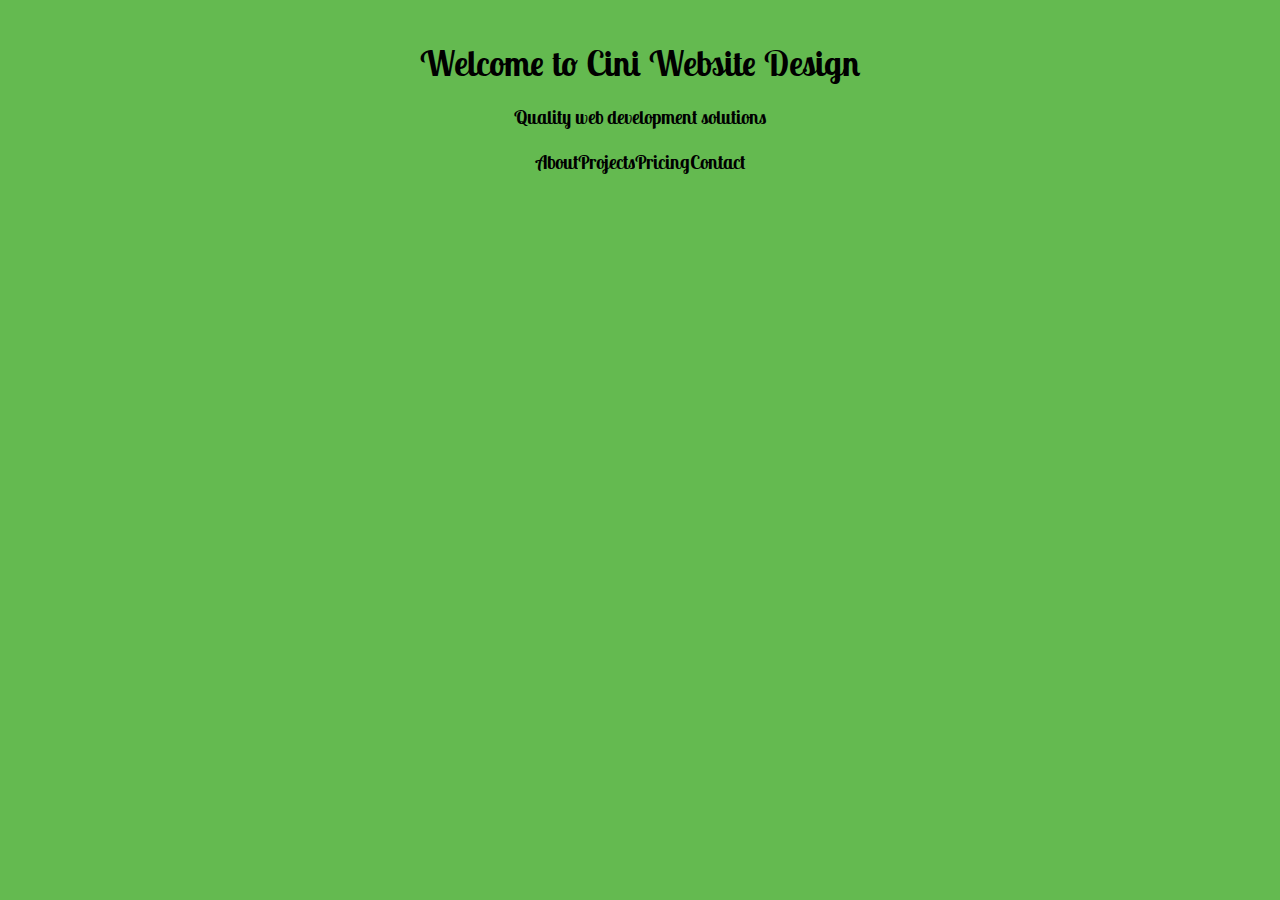
==== index.html @ 05083789 "Fixed span class overuse" ====
<!DOCTYPE html>
<html>
  <head>
    <meta charset="ISO-8859-1">
    <title>Cini Website Design</title>
    <link href='https://fonts.googleapis.com/css?family=Lobster+Two' rel='stylesheet'>
    <link href='https://fonts.googleapis.com/css?family=Lobster' rel='stylesheet'>
    <link href='/style.css' type='text/css' rel='stylesheet'>
  </head>
  <body>
    <div class='main'>
      <div class='container'>
        <div class='heading'>
          <h1>Welcome to Cini Website Design</h1>
          <p>Quality web development solutions</p>
        </div>
        <div class='nav'>
          <h3><span>About</span><span>Projects</span><span>Pricing</span><span>Contact</span></h3>
        </div>
      </div>
    </div>
  </body>
</html>
---- style.css ----
* {
    background: rgb(100,186,80);
    /*border: solid 0.001em #000; */
}

.main {
    position: relative;
    margin: auto;
    max-width: 50em;
    text-align: center;
    font-family: "Lobster Two", cursive, sans-serif;
    font-weight: bold;
    background: url(http://orig12.deviantart.net/80f6/f/2014/346/5/2/flat_old_computer_wallpaper_green_by_microfreaks-d89kzb8.png) no-repeat center center;
    height: 53em;
}

.main h1 {
    padding: .5em .5em 0 .5em;
    font-size: 2.2em;
    margin-bottom: 0.5em;
}

.main p {
    padding: .125em;
    font-size: 1.2em;
    margin-top: 0;
    margin-bottom: 0;
}

.leftspan, .middleleftspan, .middlerightspan, .rightspan {
    padding: 1em 1.25em 1em 1.25em;
    margin-top: 0;
}








/*
* {
  border: 5px solid #000;
}

.container {
  max-width: 940px;
  margin: 0 auto;
}

  Main
.main {
  font-family: 'Lobster Two', cursive;
  text-align: center;
  background: url(http://orig12.deviantart.net/80f6/f/2014/346/5/2/flat_old_computer_wallpaper_green_by_microfreaks-d89kzb8.png) no-repeat center center;
  background-size: cover;
  max-height: 50%;
  max-width: 50%;
}

.main .container {
  position: top;
  top: 200%;
}

.main h1 {
  color: rgba(255,240,240,0.7);
  margin: 0;
  font-size: 50px;
  padding-top: 30px;
}

.main p {
  color: rgba(255,240,240,0.7);
  margin: 0 0 20px 0;
  font-size: 18px;
}

.nav {
  font-family: Lobster, cursive;
  position: relative;
}
*/
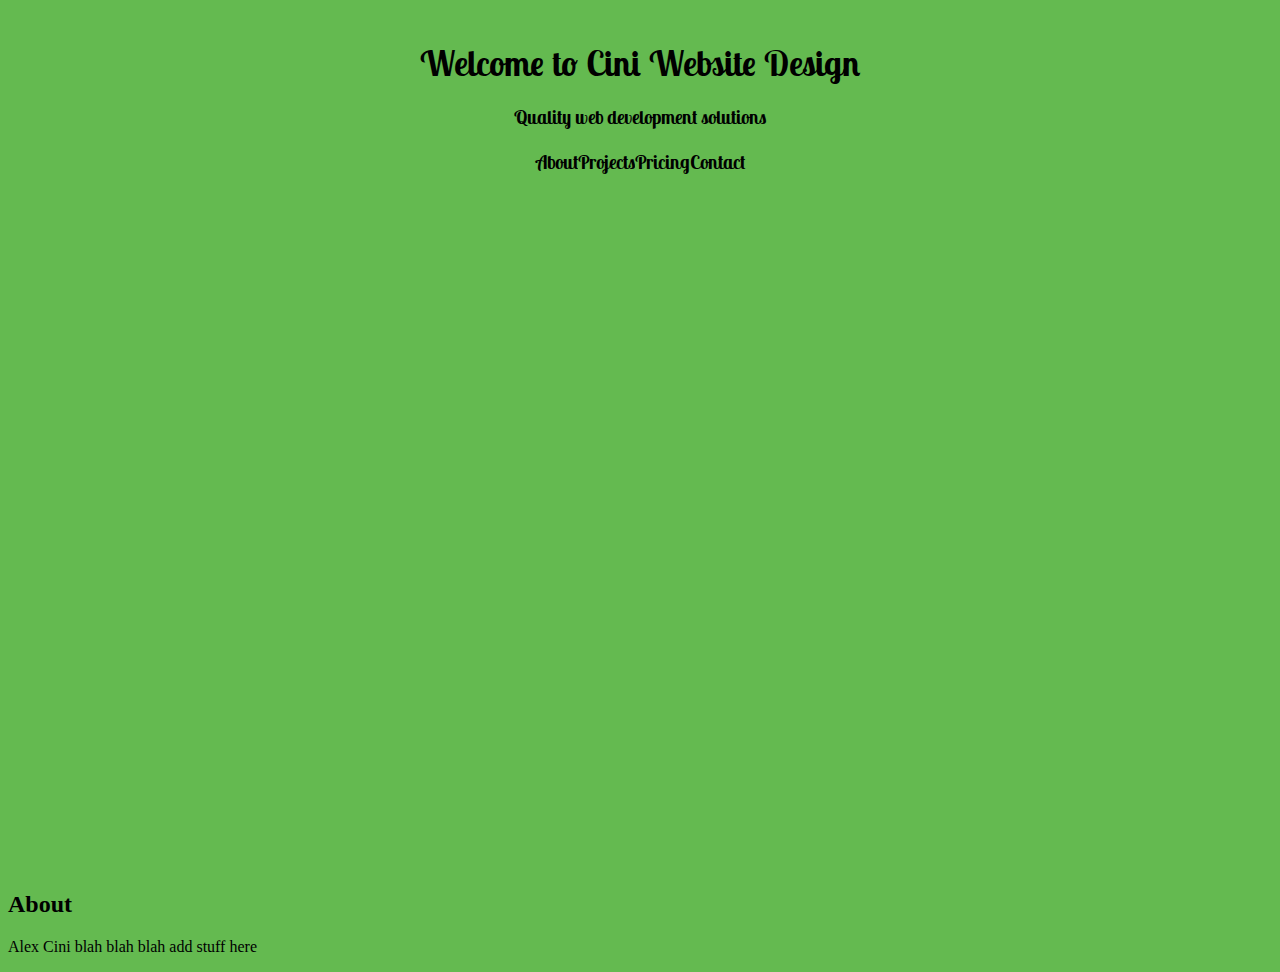
==== commit 7427223f: "Update index.html" ====
--- a/index.html
+++ b/index.html
@@ -19,5 +19,11 @@
         </div>
       </div>
     </div>
+    <div class="About">
+      <div class="container">
+        <h2>About</h2>
+        <p>Alex Cini blah blah blah add stuff here</p>
+      </div>
+    </div>
   </body>
 </html>
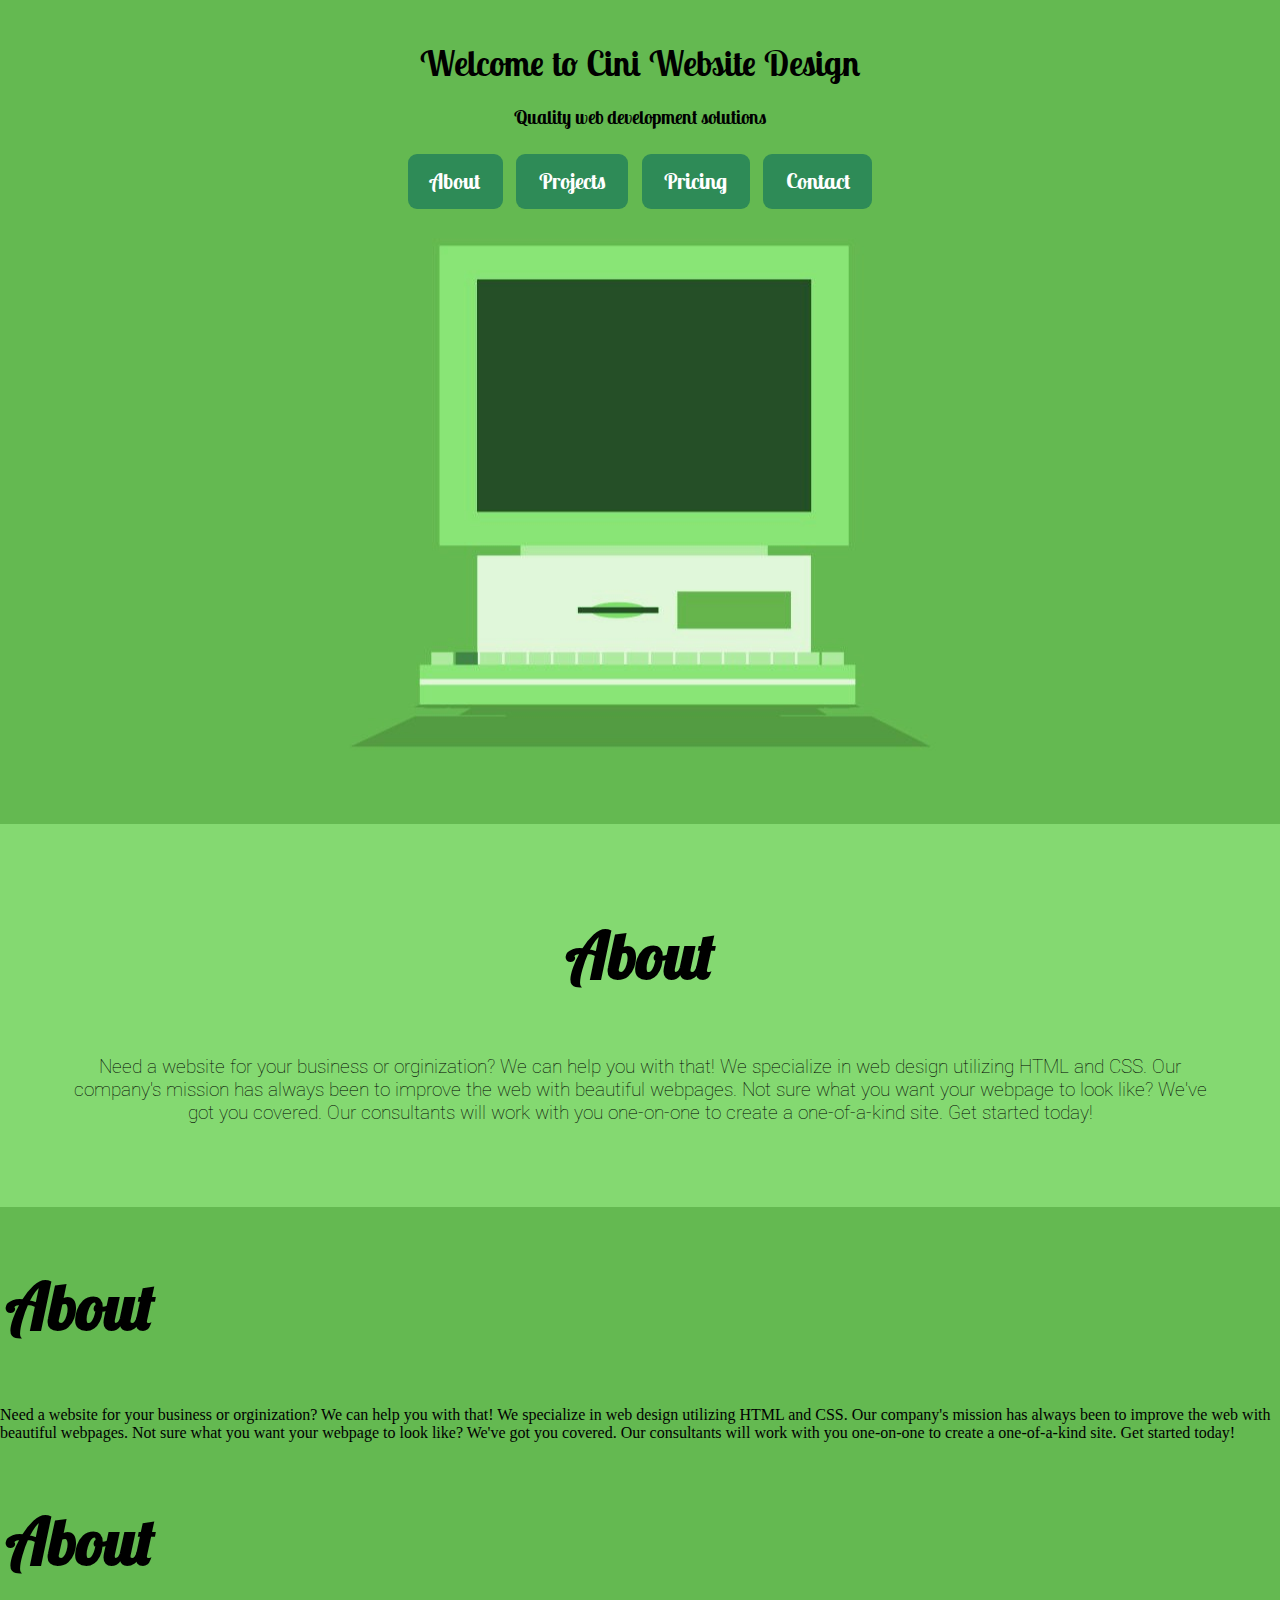
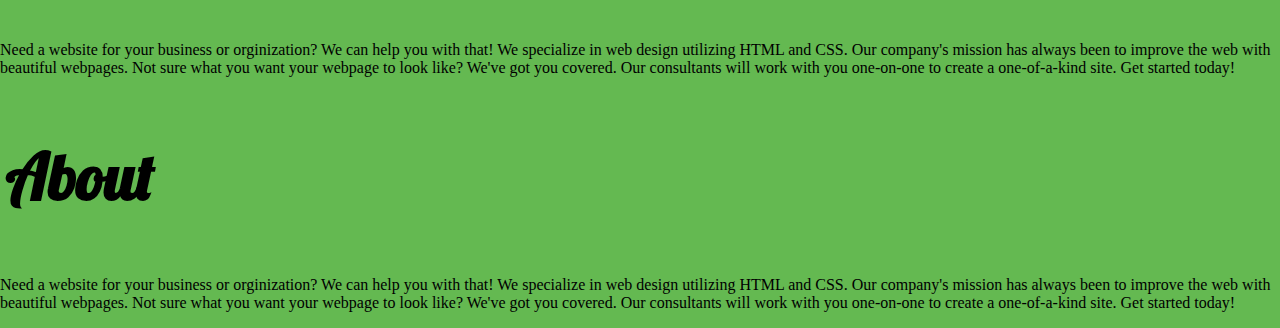
==== commit 96cb6509: "Update index.html" ====
--- a/index.html
+++ b/index.html
@@ -5,24 +5,82 @@
     <title>Cini Website Design</title>
     <link href='https://fonts.googleapis.com/css?family=Lobster+Two' rel='stylesheet'>
     <link href='https://fonts.googleapis.com/css?family=Lobster' rel='stylesheet'>
+    <link href='https://fonts.googleapis.com/css?family=Roboto' rel='stylesheet'>
     <link href='/style.css' type='text/css' rel='stylesheet'>
+    <script src="https://ajax.googleapis.com/ajax/libs/jquery/3.1.1/jquery.min.js"></script>
+    <script>
+        
+        //ugh i wish i knew what this meant
+        
+        
+$(document).ready(function(){
+  // Add smooth scrolling to all links
+  $("a").on('click', function(event) {
+
+    // Make sure this.hash has a value before overriding default behavior
+    if (this.hash !== "") {
+      // Prevent default anchor click behavior
+      event.preventDefault();
+
+      // Store hash
+      var hash = this.hash;
+
+      // Using jQuery's animate() method to add smooth page scroll
+      // The optional number (800) specifies the number of milliseconds it takes to scroll to the specified area
+      $('html, body').animate({
+        scrollTop: $(hash).offset().top
+      }, 880, function(){
+   
+        // Add hash (#) to URL when done scrolling (default click behavior)
+        window.location.hash = hash;
+      });
+    } // End if
+  });
+});
+    </script>
   </head>
   <body>
     <div class='main'>
-      <div class='container'>
+      <div class='main-container'>
         <div class='heading'>
           <h1>Welcome to Cini Website Design</h1>
           <p>Quality web development solutions</p>
         </div>
         <div class='nav'>
-          <h3><span>About</span><span>Projects</span><span>Pricing</span><span>Contact</span></h3>
+            <h3><a href='#about-box'><span id='aboutspan'>About</span></a><a href='#project-box'><span>Projects</span></a><span>Pricing</span><span>Contact</span></h3>
         </div>
       </div>
     </div>
-    <div class="About">
-      <div class="container">
-        <h2>About</h2>
-        <p>Alex Cini blah blah blah add stuff here</p>
+    <div class='wrapper'>
+      <div class="about-box" id='about-box'>
+        <div class="container">
+          <h2 id='about'>About</h2>
+          <p>Need a website for your business or orginization? We can help you with that! We specialize in web design utilizing HTML and CSS. Our company's mission has always been to improve the web with beautiful webpages. Not sure what you want your webpage to look like? We've got you covered. Our consultants will work with you one-on-one to create a one-of-a-kind site. Get started today!</p>
+        </div>
+      </div>
+    </div>
+    <div class='wrapper'>
+      <div class="project-box" id='project-box'>
+        <div class="container">
+          <h2 id='about'>About</h2>
+          <p>Need a website for your business or orginization? We can help you with that! We specialize in web design utilizing HTML and CSS. Our company's mission has always been to improve the web with beautiful webpages. Not sure what you want your webpage to look like? We've got you covered. Our consultants will work with you one-on-one to create a one-of-a-kind site. Get started today!</p>
+        </div>
+      </div>
+    </div>
+    <div class='wrapper'>
+      <div class="pricing-box" id='pricing-box'>
+        <div class="container">
+          <h2 id='about'>About</h2>
+          <p>Need a website for your business or orginization? We can help you with that! We specialize in web design utilizing HTML and CSS. Our company's mission has always been to improve the web with beautiful webpages. Not sure what you want your webpage to look like? We've got you covered. Our consultants will work with you one-on-one to create a one-of-a-kind site. Get started today!</p>
+        </div>
+      </div>
+    </div>
+    <div class='wrapper'>
+      <div class="contact-box" id='contact-box'>
+        <div class="container">
+          <h2 id='about'>About</h2>
+          <p>Need a website for your business or orginization? We can help you with that! We specialize in web design utilizing HTML and CSS. Our company's mission has always been to improve the web with beautiful webpages. Not sure what you want your webpage to look like? We've got you covered. Our consultants will work with you one-on-one to create a one-of-a-kind site. Get started today!</p>
+        </div>
       </div>
     </div>
   </body>
--- a/style.css
+++ b/style.css
@@ -1,17 +1,31 @@
 * {
-    background: rgb(100,186,80);
-    /*border: solid 0.001em #000; */
+    //border: solid 1px #000;
+}
+
+html {
+    background: #64b951;
+}
+
+body {
+    margin: 0;
 }
 
 .main {
     position: relative;
-    margin: auto;
-    max-width: 50em;
+    margin: 0 auto;
+    max-width: 90em;
+    min-width: 20em;
     text-align: center;
     font-family: "Lobster Two", cursive, sans-serif;
     font-weight: bold;
-    background: url(http://orig12.deviantart.net/80f6/f/2014/346/5/2/flat_old_computer_wallpaper_green_by_microfreaks-d89kzb8.png) no-repeat center center;
-    height: 53em;
+    background: url("/computer.png") no-repeat;
+    background-position: 50% 39%;
+    height: 50em;
+}
+
+.main-container{
+    padding-bottom: 5em;
+    
 }
 
 .main h1 {
@@ -21,64 +35,50 @@
 }
 
 .main p {
-    padding: .125em;
+    padding: .125em 0.125em 1em 0.125em;
     font-size: 1.2em;
-    margin-top: 0;
-    margin-bottom: 0;
-}
-
-.leftspan, .middleleftspan, .middlerightspan, .rightspan {
-    padding: 1em 1.25em 1em 1.25em;
     margin-top: 0;
 }
 
-
-
-
-
-
-
-
-/*
-* {
-  border: 5px solid #000;
+.main span {
+    padding: .6em 1em .6em 1em;
+    margin: 0.3em;
+    font-size: 1.2em;
+    border-radius: 0.4em;
 }
 
-.container {
-  max-width: 940px;
-  margin: 0 auto;
+.about-box {
+    position: relative;
+    text-align: center;
+    margin: 0 auto;
+    padding: 2em 4em 4em 4em;
+    background: #84d971;
 }
 
-  Main
-.main {
-  font-family: 'Lobster Two', cursive;
-  text-align: center;
-  background: url(http://orig12.deviantart.net/80f6/f/2014/346/5/2/flat_old_computer_wallpaper_green_by_microfreaks-d89kzb8.png) no-repeat center center;
-  background-size: cover;
-  max-height: 50%;
-  max-width: 50%;
+#about {
+    padding: .1em;
+    font-family: 'lobster', cursive;
+    font-size: 4em
 }
 
-.main .container {
-  position: top;
-  top: 200%;
+.about-box p {
+    font-size: 1.2em;
+    font-family: 'Roboto', sans-serif;
+    font-weight: 100;
 }
 
-.main h1 {
-  color: rgba(255,240,240,0.7);
-  margin: 0;
-  font-size: 50px;
-  padding-top: 30px;
+span {
+    color: white;
+    cursor: pointer;
+    background: seagreen;
+    
 }
 
-.main p {
-  color: rgba(255,240,240,0.7);
-  margin: 0 0 20px 0;
-  font-size: 18px;
+span:hover {
+    background: lightgreen;
+    color: darkslategray;
 }
 
-.nav {
-  font-family: Lobster, cursive;
-  position: relative;
+a {
+    text-decoration: none;
 }
-*/
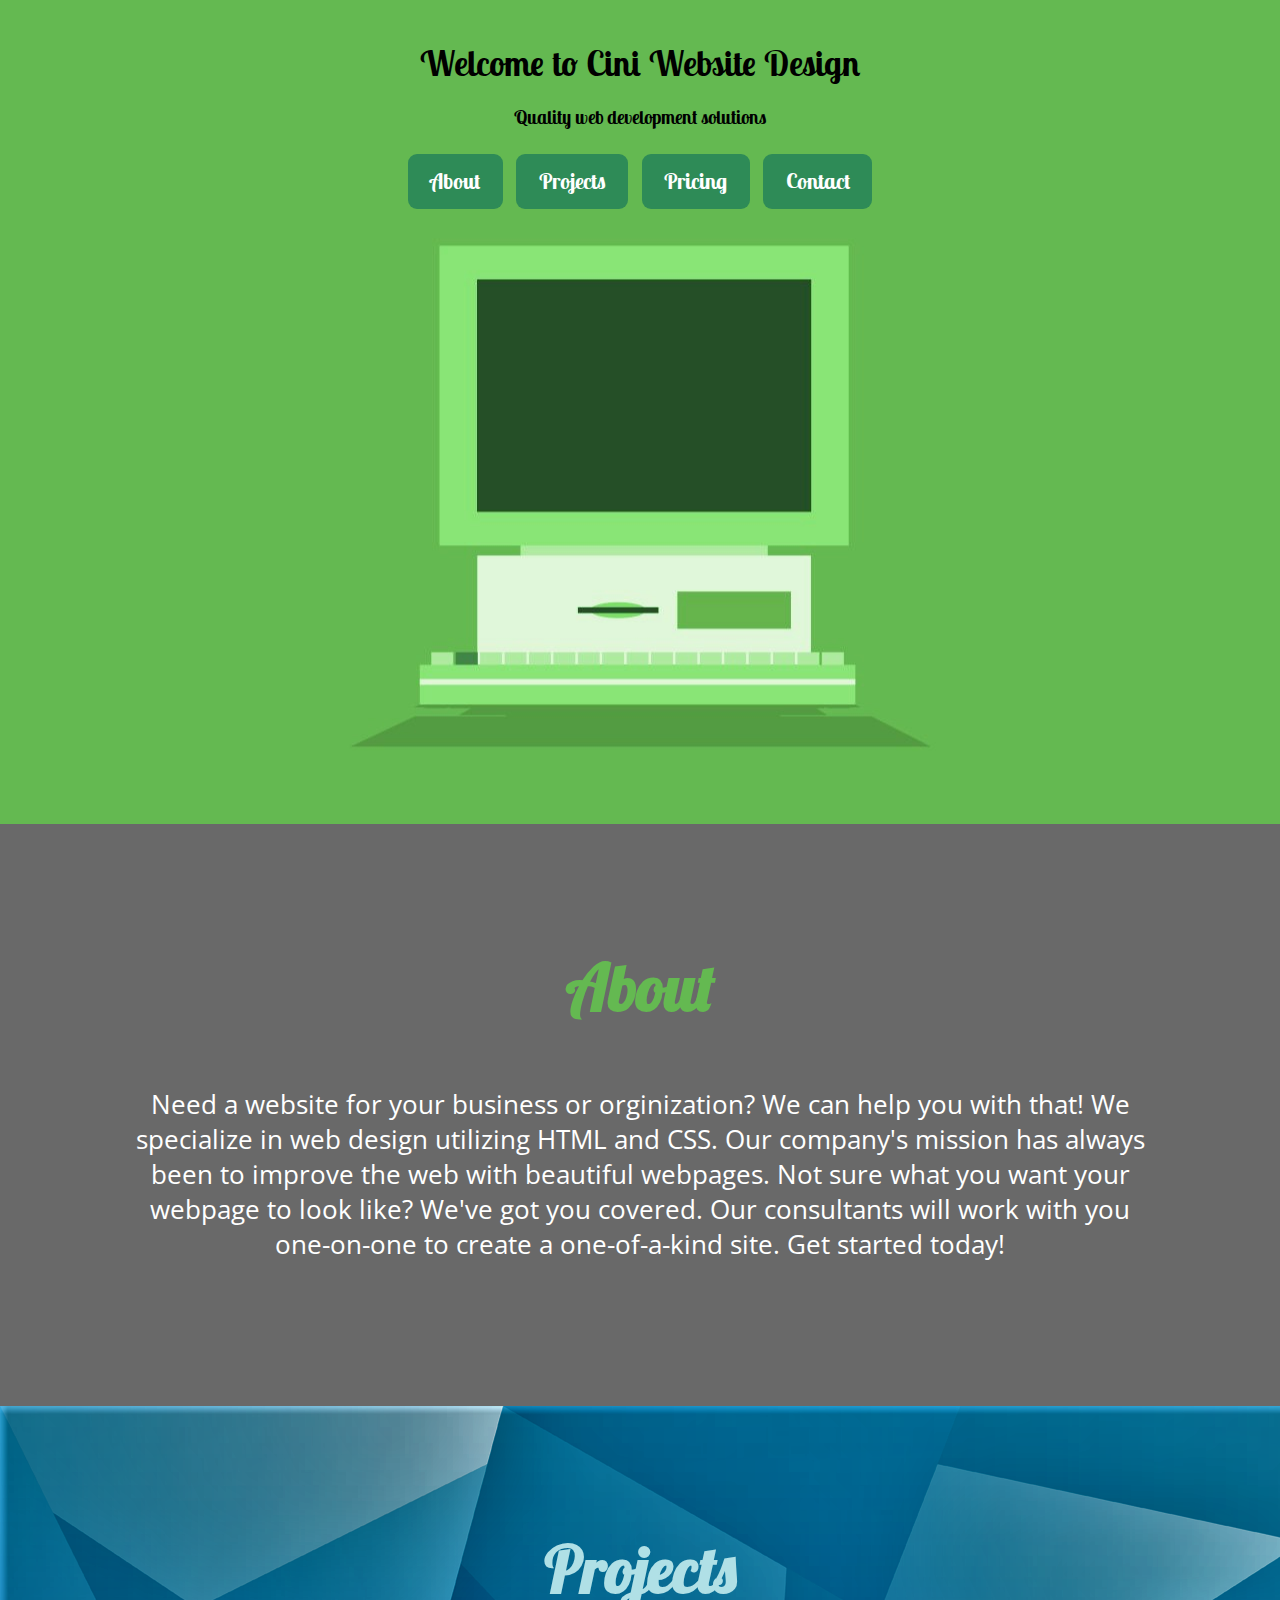
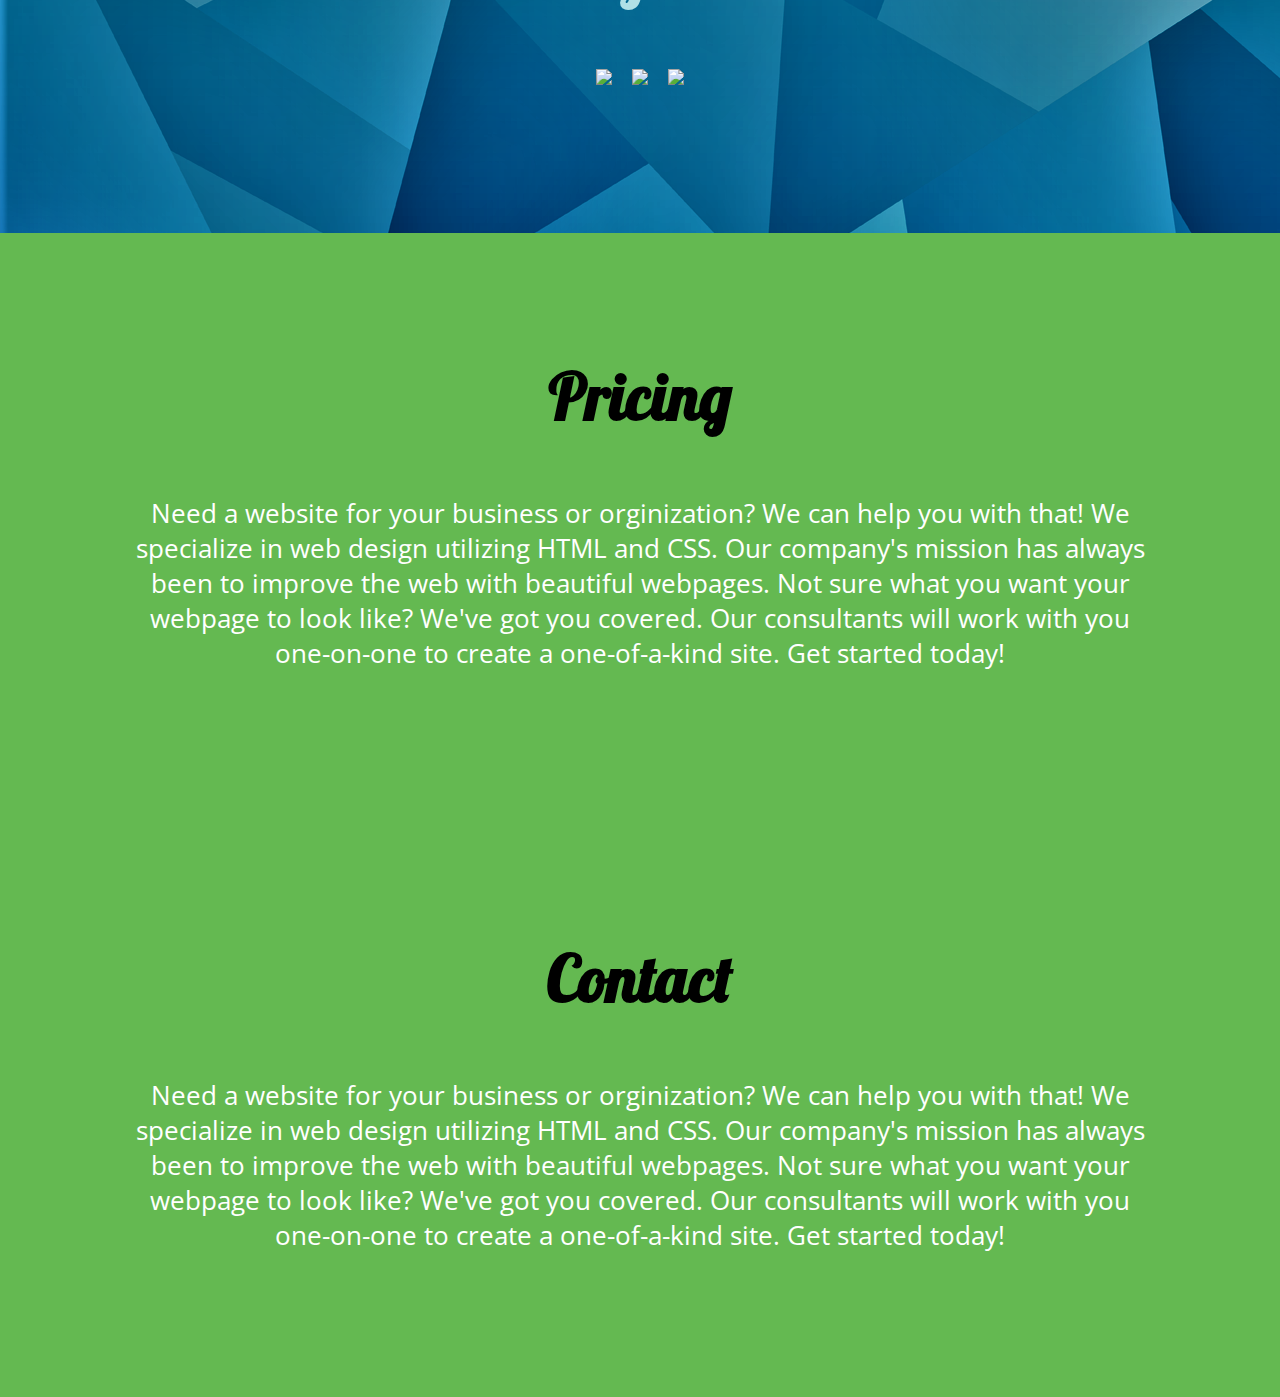
==== commit 2d91a35d: "Major changes :0" ====
--- a/index.html
+++ b/index.html
@@ -7,6 +7,7 @@
     <link href='https://fonts.googleapis.com/css?family=Lobster' rel='stylesheet'>
     <link href='https://fonts.googleapis.com/css?family=Roboto' rel='stylesheet'>
     <link href='/style.css' type='text/css' rel='stylesheet'>
+      <link href="https://fonts.googleapis.com/css?family=Open+Sans:300,400,600,700|Quicksand:300,700" rel="stylesheet">
     <script src="https://ajax.googleapis.com/ajax/libs/jquery/3.1.1/jquery.min.js"></script>
     <script>
         
@@ -29,7 +30,7 @@
       // The optional number (800) specifies the number of milliseconds it takes to scroll to the specified area
       $('html, body').animate({
         scrollTop: $(hash).offset().top
-      }, 880, function(){
+      }, 1080, function(){
    
         // Add hash (#) to URL when done scrolling (default click behavior)
         window.location.hash = hash;
@@ -47,7 +48,7 @@
           <p>Quality web development solutions</p>
         </div>
         <div class='nav'>
-            <h3><a href='#about-box'><span id='aboutspan'>About</span></a><a href='#project-box'><span>Projects</span></a><span>Pricing</span><span>Contact</span></h3>
+            <h3><a href='#about-box'><span id='aboutspan'>About</span></a><a href='#project-box'><span>Projects</span></a><a href='#pricing-box'><span>Pricing</span></a><a href='#contact-box'><span>Contact</span></a></h3>
         </div>
       </div>
     </div>
@@ -62,15 +63,19 @@
     <div class='wrapper'>
       <div class="project-box" id='project-box'>
         <div class="container">
-          <h2 id='about'>About</h2>
-          <p>Need a website for your business or orginization? We can help you with that! We specialize in web design utilizing HTML and CSS. Our company's mission has always been to improve the web with beautiful webpages. Not sure what you want your webpage to look like? We've got you covered. Our consultants will work with you one-on-one to create a one-of-a-kind site. Get started today!</p>
+          <h2 id='projects'>Projects</h2>
+        </div>
+        <div class='project-images'>
+            <img src='https://usmimagecatalogue.s3.amazonaws.com/phpSPsAbc.jpg'>
+            <img src='https://usmimagecatalogue.s3.amazonaws.com/phpSPsAbc.jpg'>
+            <img src='https://usmimagecatalogue.s3.amazonaws.com/phpSPsAbc.jpg'>
         </div>
       </div>
     </div>
     <div class='wrapper'>
       <div class="pricing-box" id='pricing-box'>
         <div class="container">
-          <h2 id='about'>About</h2>
+          <h2 id='pricing'>Pricing</h2>
           <p>Need a website for your business or orginization? We can help you with that! We specialize in web design utilizing HTML and CSS. Our company's mission has always been to improve the web with beautiful webpages. Not sure what you want your webpage to look like? We've got you covered. Our consultants will work with you one-on-one to create a one-of-a-kind site. Get started today!</p>
         </div>
       </div>
@@ -78,7 +83,7 @@
     <div class='wrapper'>
       <div class="contact-box" id='contact-box'>
         <div class="container">
-          <h2 id='about'>About</h2>
+          <h2 id='contact'>Contact</h2>
           <p>Need a website for your business or orginization? We can help you with that! We specialize in web design utilizing HTML and CSS. Our company's mission has always been to improve the web with beautiful webpages. Not sure what you want your webpage to look like? We've got you covered. Our consultants will work with you one-on-one to create a one-of-a-kind site. Get started today!</p>
         </div>
       </div>
--- a/style.css
+++ b/style.css
@@ -47,24 +47,29 @@
     border-radius: 0.4em;
 }
 
-.about-box {
+.about-box, .project-box, .pricing-box, .contact-box {
     position: relative;
     text-align: center;
     margin: 0 auto;
-    padding: 2em 4em 4em 4em;
-    background: #84d971;
+    padding: 4em 4em 9em 4em;
+    
 }
 
-#about {
+#about, #pricing, #projects, #contact {
     padding: .1em;
     font-family: 'lobster', cursive;
     font-size: 4em
 }
 
-.about-box p {
-    font-size: 1.2em;
-    font-family: 'Roboto', sans-serif;
-    font-weight: 100;
+.about-box p, .project-box p, .pricing-box p, .contact-box p {
+    font-size: 1.6em;
+    font-family: 'open sans', sans-serif;
+    font-weight: 300;
+    max-width: 40em;
+    margin: auto;
+    font-weight: 400;
+    text-align: center;
+    color: #FFF;
 }
 
 span {
@@ -82,3 +87,32 @@
 a {
     text-decoration: none;
 }
+
+#projects {
+    color: powderblue;
+}
+
+.about-box {
+    background: dimgray no-repeat center center;
+}
+
+.project-box {
+    background: url('triangles.png');
+}
+
+#about {
+    color: #64b951;
+}
+
+.project-box img {
+    width: 20em;
+    height: auto;
+    padding-left: 0.5em;
+    padding-right: 0.5em;
+}
+
+.project-box img:hover {
+    width: 22em;
+    height: auto;
+}
+
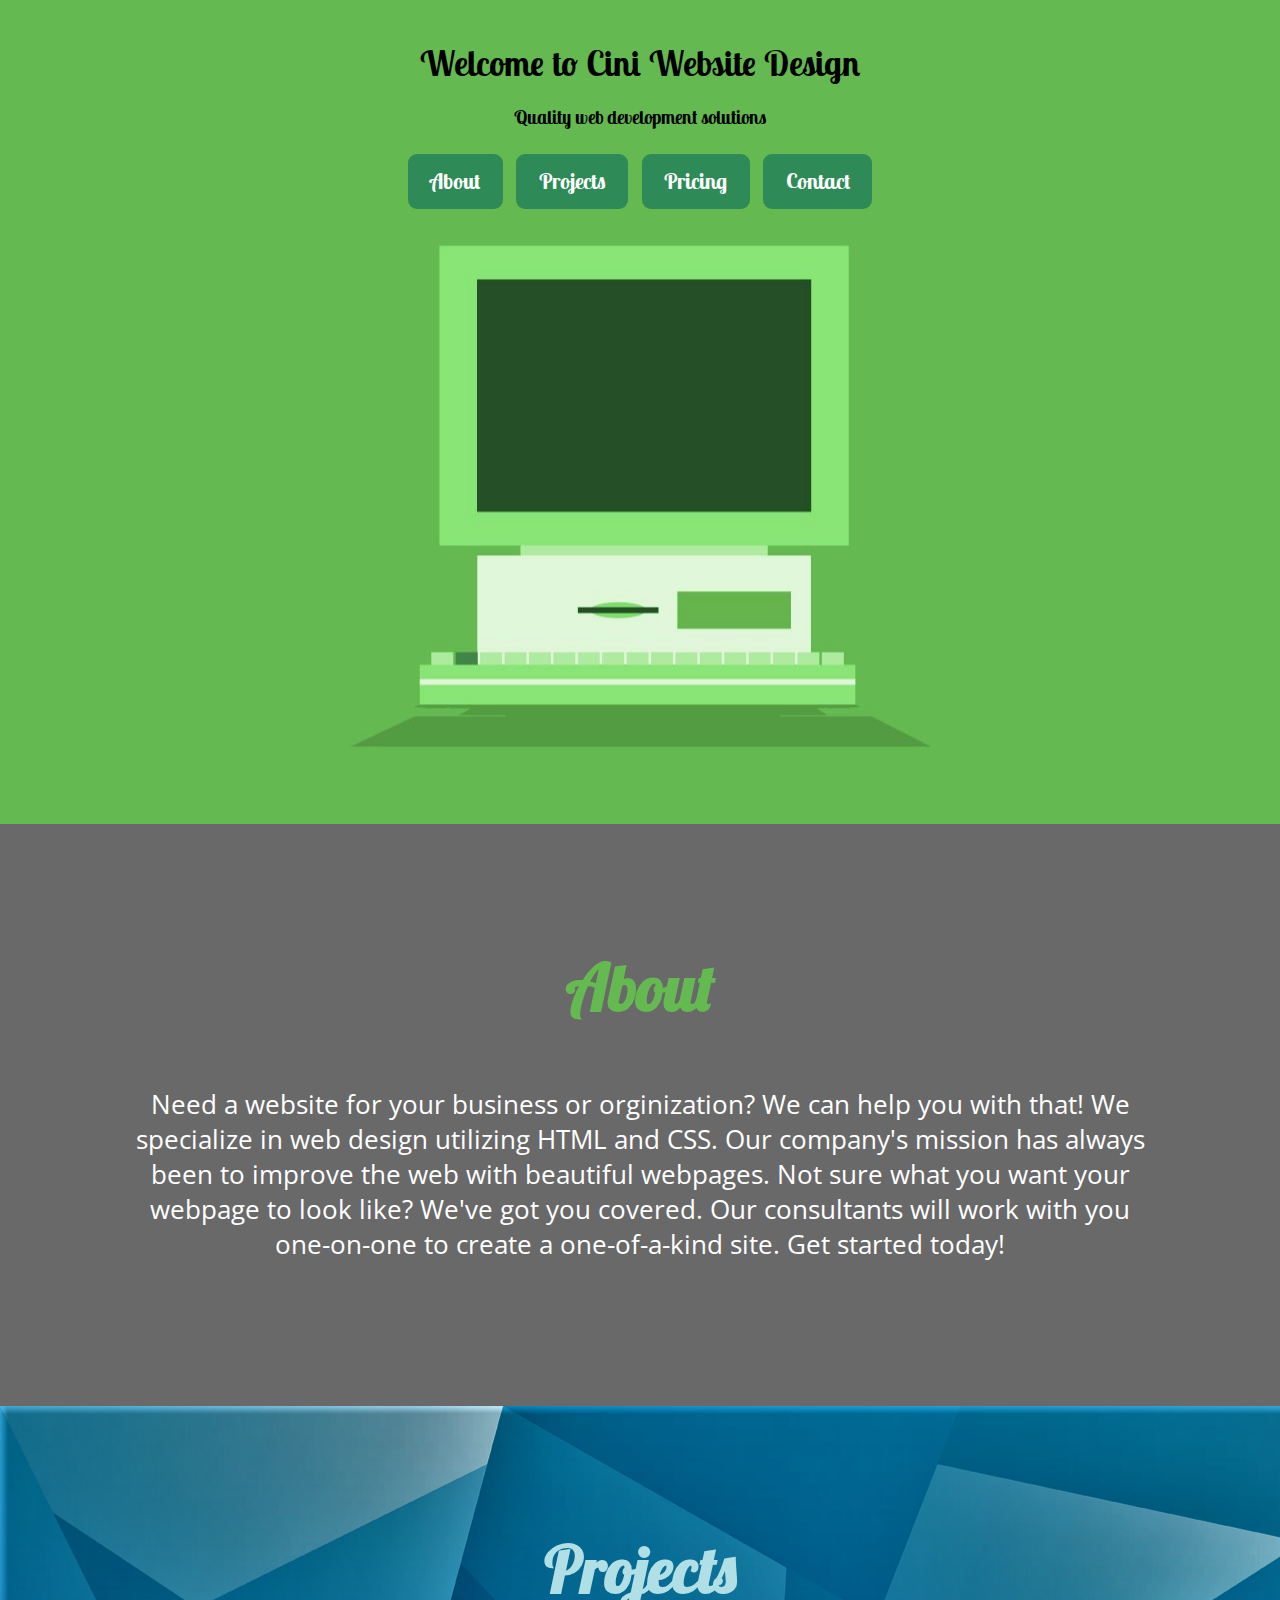
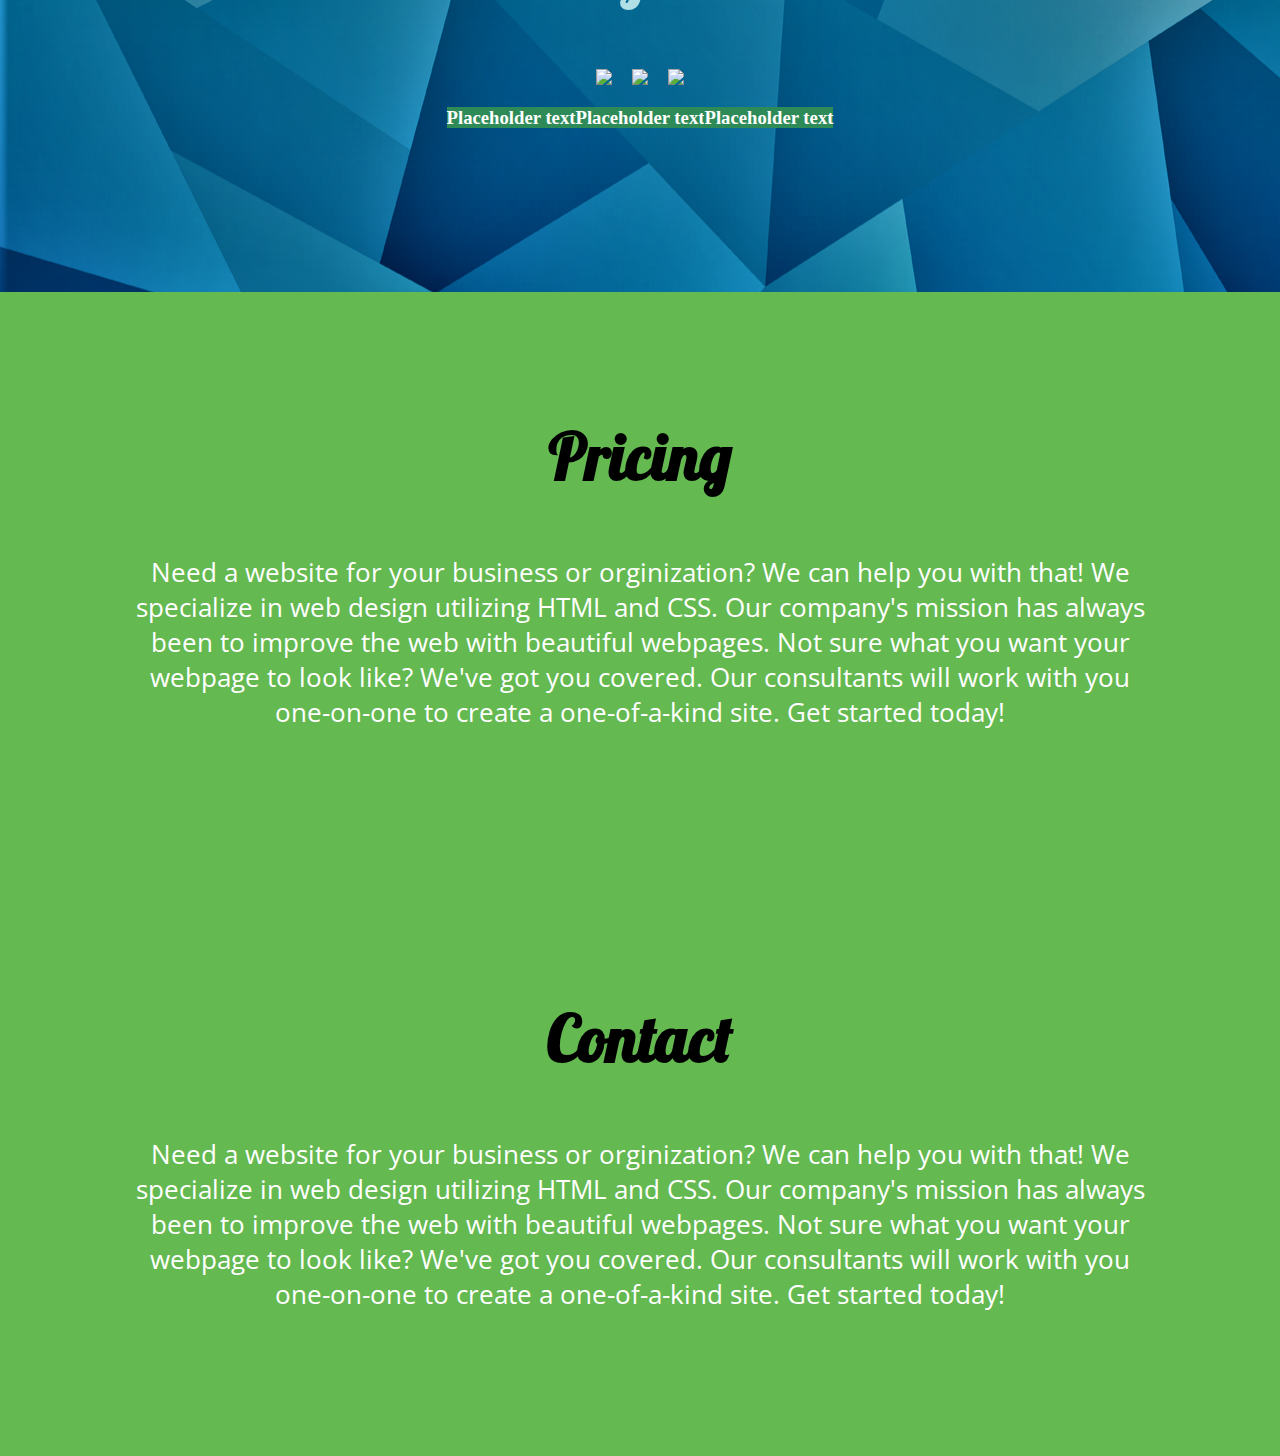
==== commit cff8f299: "stuff" ====
--- a/index.html
+++ b/index.html
@@ -70,6 +70,9 @@
             <img src='https://usmimagecatalogue.s3.amazonaws.com/phpSPsAbc.jpg'>
             <img src='https://usmimagecatalogue.s3.amazonaws.com/phpSPsAbc.jpg'>
         </div>
+        <div class='image-text'>
+            <h3><span>Placeholder text</span><span>Placeholder text</span><span>Placeholder text</span></h3>
+        </div>
       </div>
     </div>
     <div class='wrapper'>
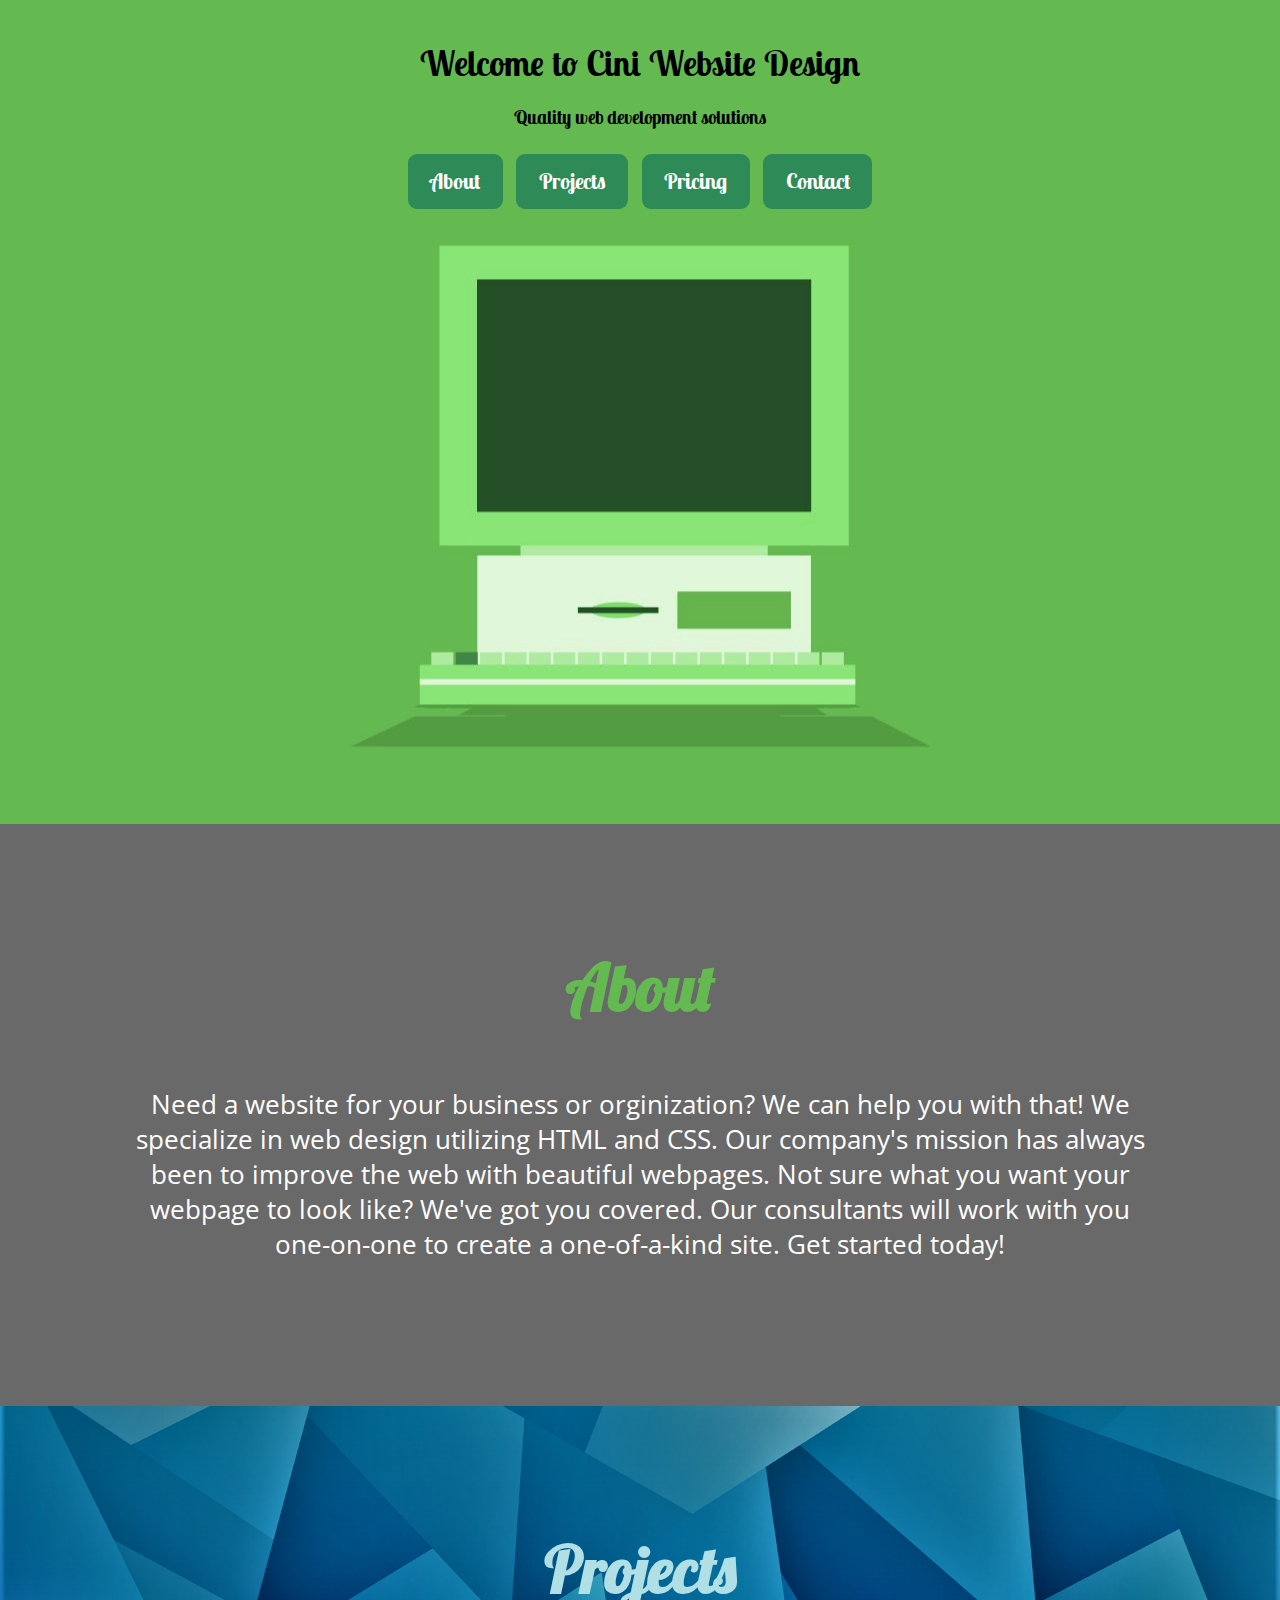
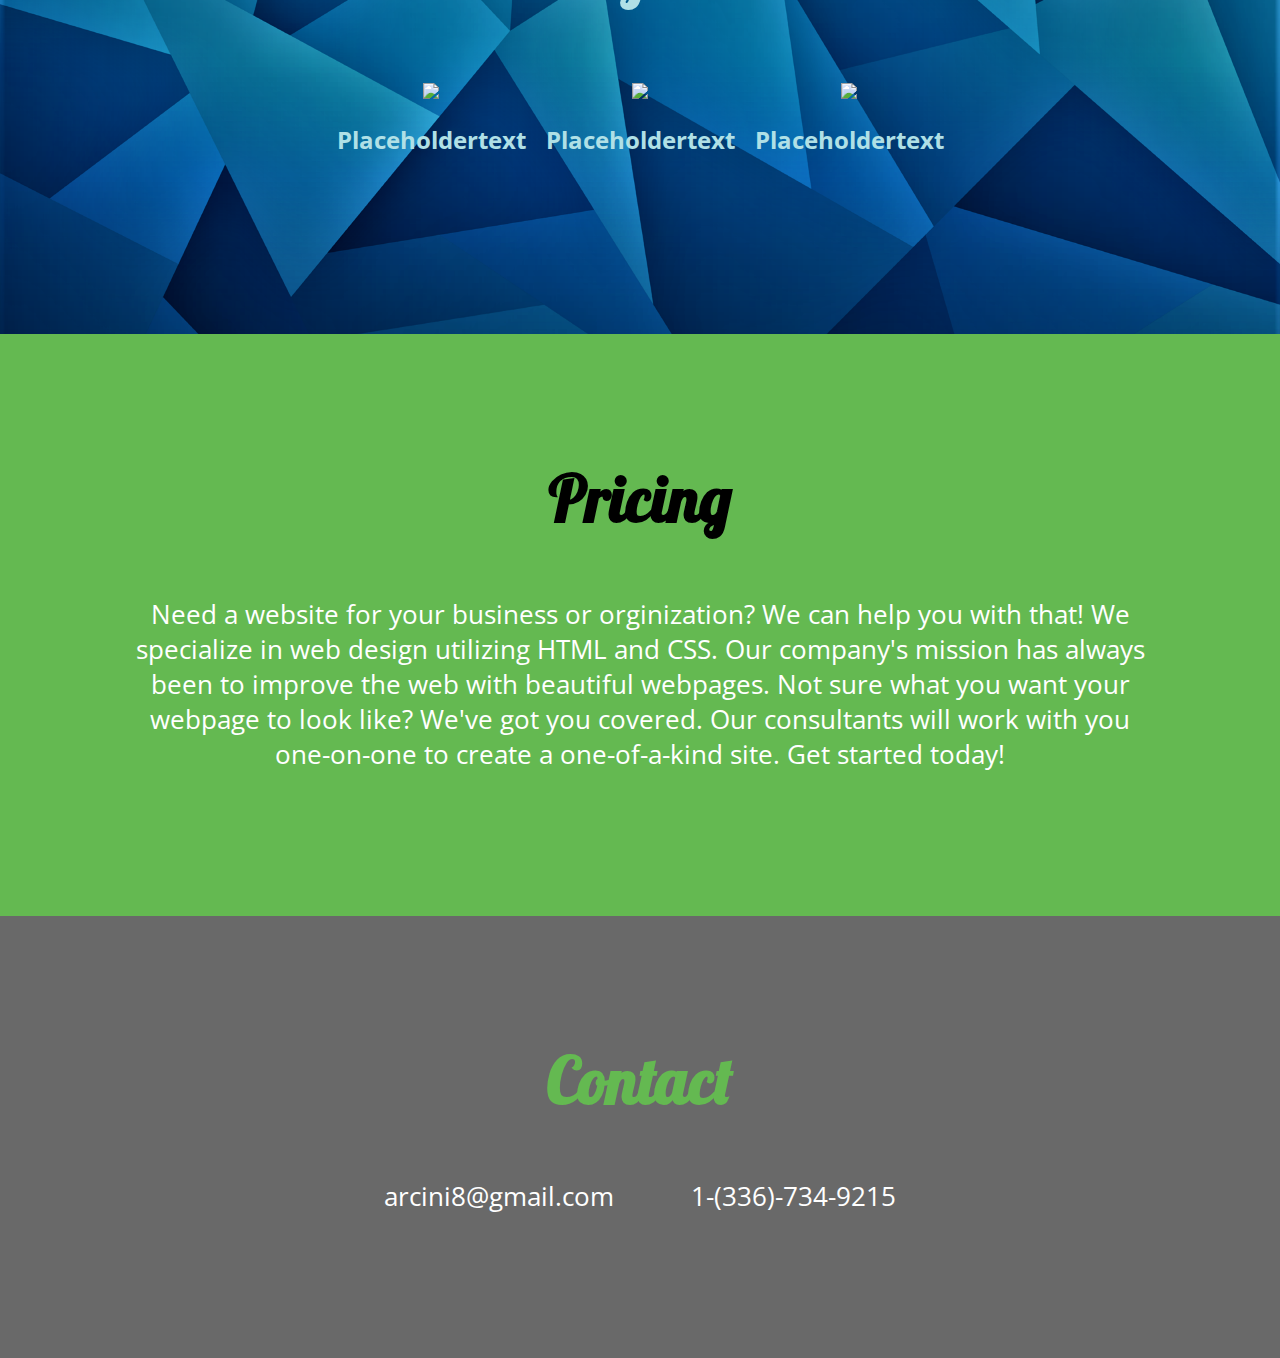
==== commit b465ee88: "Update index.html" ====
--- a/index.html
+++ b/index.html
@@ -62,16 +62,20 @@
     </div>
     <div class='wrapper'>
       <div class="project-box" id='project-box'>
-        <div class="container">
+        <div class="project-container">
           <h2 id='projects'>Projects</h2>
-        </div>
-        <div class='project-images'>
-            <img src='https://usmimagecatalogue.s3.amazonaws.com/phpSPsAbc.jpg'>
-            <img src='https://usmimagecatalogue.s3.amazonaws.com/phpSPsAbc.jpg'>
-            <img src='https://usmimagecatalogue.s3.amazonaws.com/phpSPsAbc.jpg'>
-        </div>
-        <div class='image-text'>
-            <h3><span>Placeholder text</span><span>Placeholder text</span><span>Placeholder text</span></h3>
+          <div class='project-image'>
+              <img src='https://usmimagecatalogue.s3.amazonaws.com/phpSPsAbc.jpg'>
+              <h2>Placeholdertext</h2>
+          </div>
+          <div class='project-image'>
+              <img src='https://usmimagecatalogue.s3.amazonaws.com/phpSPsAbc.jpg'>
+              <h2>Placeholdertext</h2>
+          </div>
+          <div class='project-image'>
+              <img src='https://usmimagecatalogue.s3.amazonaws.com/phpSPsAbc.jpg'>
+              <h2>Placeholdertext</h2>
+          </div>
         </div>
       </div>
     </div>
@@ -87,7 +91,7 @@
       <div class="contact-box" id='contact-box'>
         <div class="container">
           <h2 id='contact'>Contact</h2>
-          <p>Need a website for your business or orginization? We can help you with that! We specialize in web design utilizing HTML and CSS. Our company's mission has always been to improve the web with beautiful webpages. Not sure what you want your webpage to look like? We've got you covered. Our consultants will work with you one-on-one to create a one-of-a-kind site. Get started today!</p>
+          <p><span>arcini8@gmail.com</span><span>1-(336)-734-9215</span></p>
         </div>
       </div>
     </div>
--- a/style.css
+++ b/style.css
@@ -45,6 +45,9 @@
     margin: 0.3em;
     font-size: 1.2em;
     border-radius: 0.4em;
+    color: white;
+    cursor: pointer;
+    background: seagreen;
 }
 
 .about-box, .project-box, .pricing-box, .contact-box {
@@ -72,14 +75,8 @@
     color: #FFF;
 }
 
-span {
-    color: white;
-    cursor: pointer;
-    background: seagreen;
-    
-}
 
-span:hover {
+.main span:hover {
     background: lightgreen;
     color: darkslategray;
 }
@@ -93,26 +90,52 @@
 }
 
 .about-box {
-    background: dimgray no-repeat center center;
+    background: dimgray;
 }
 
-.project-box {
-    background: url('triangles.png');
-}
 
 #about {
     color: #64b951;
 }
 
+.project-box {
+    background-image: url('triangles.png');
+    background-position: center;
+    background-size: cover;
+}
+
 .project-box img {
     width: 20em;
     height: auto;
-    padding-left: 0.5em;
-    padding-right: 0.5em;
+    margin: 0 0.3em
 }
 
-.project-box img:hover {
-    width: 22em;
+.project-image:hover {
+    width: 23em;
     height: auto;
+    transform: scale(1.15,1.15);
 }
 
+.project-image {
+    display: inline-block;
+    position: relative;
+    margin: 0.9em 0.5em;
+}
+
+.project-image h2 {
+    color: powderblue;
+    font-family: 'open sans', sans-serif;
+}
+
+.contact-box span {
+    margin: 0 1.5em;
+    color: #FFF;
+}
+
+.contact-box {
+    background: dimgray;
+}
+
+#contact {
+    color: #64b951;
+}
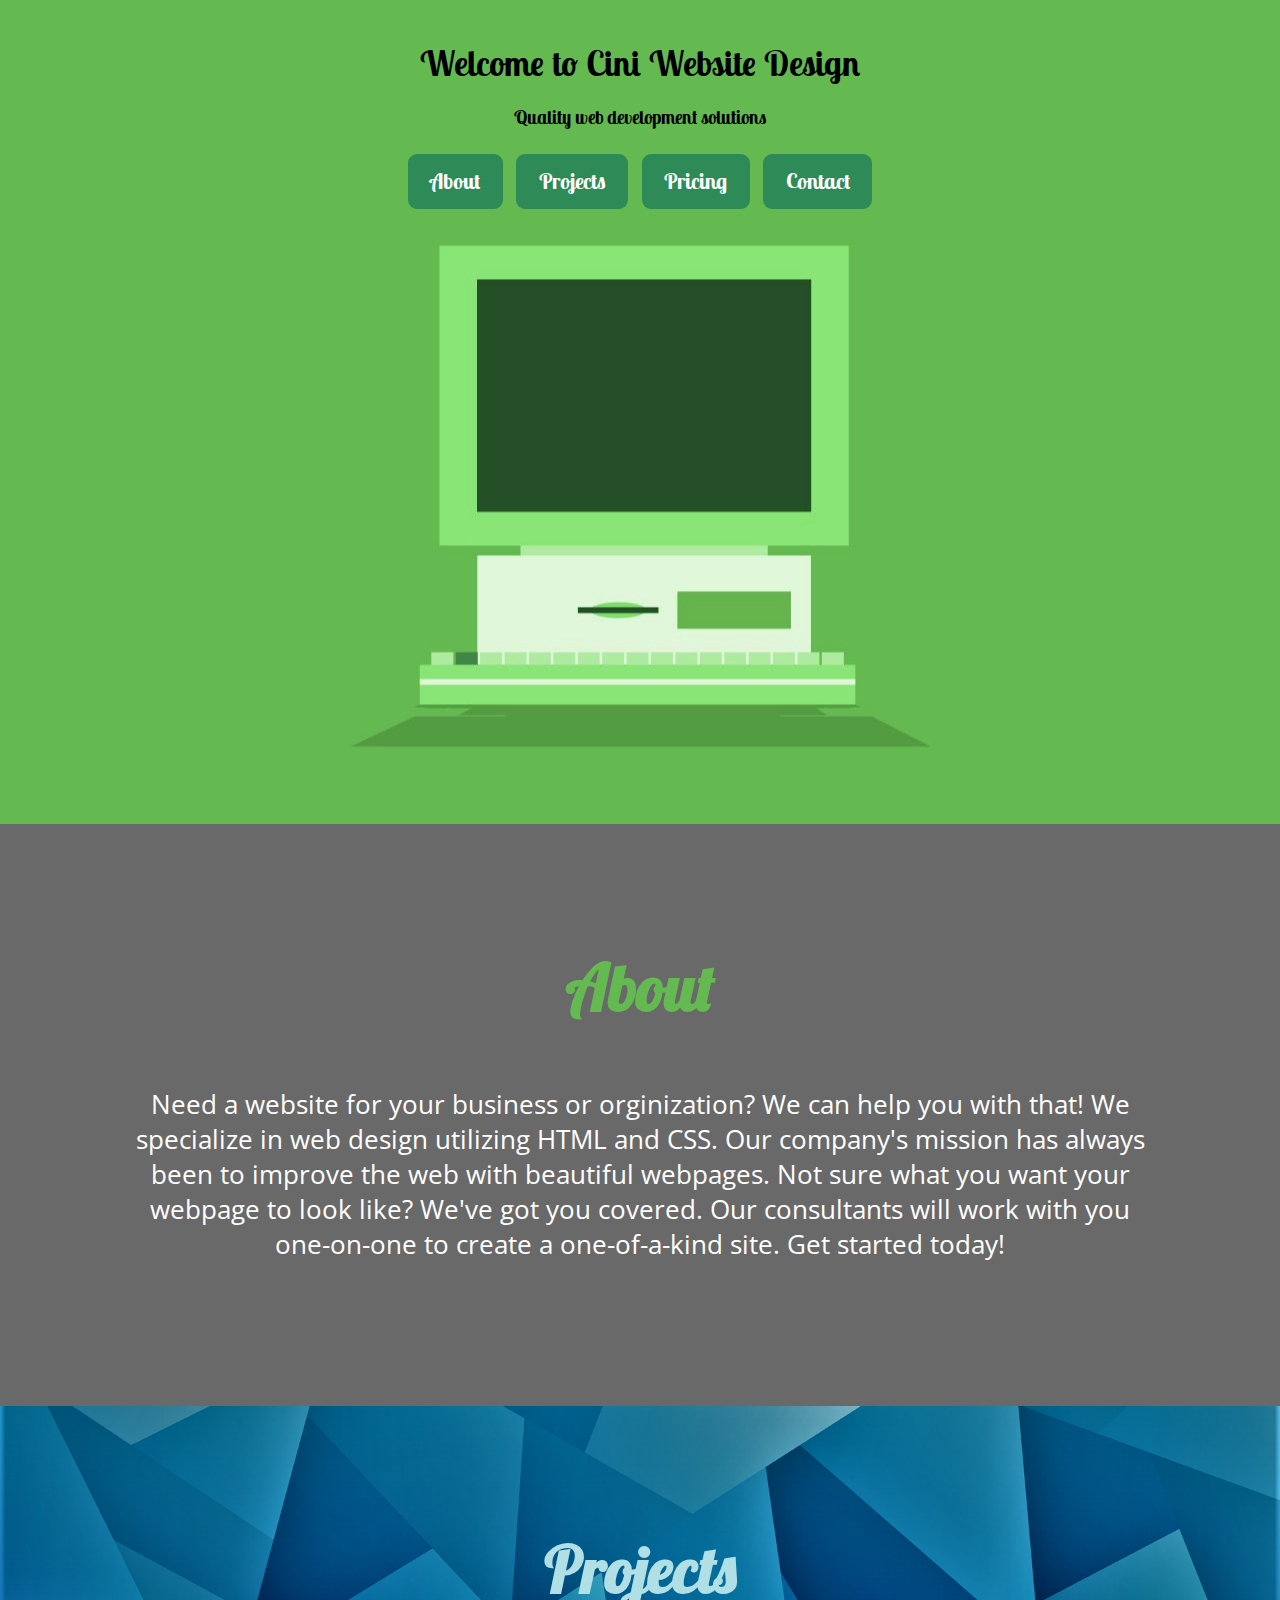
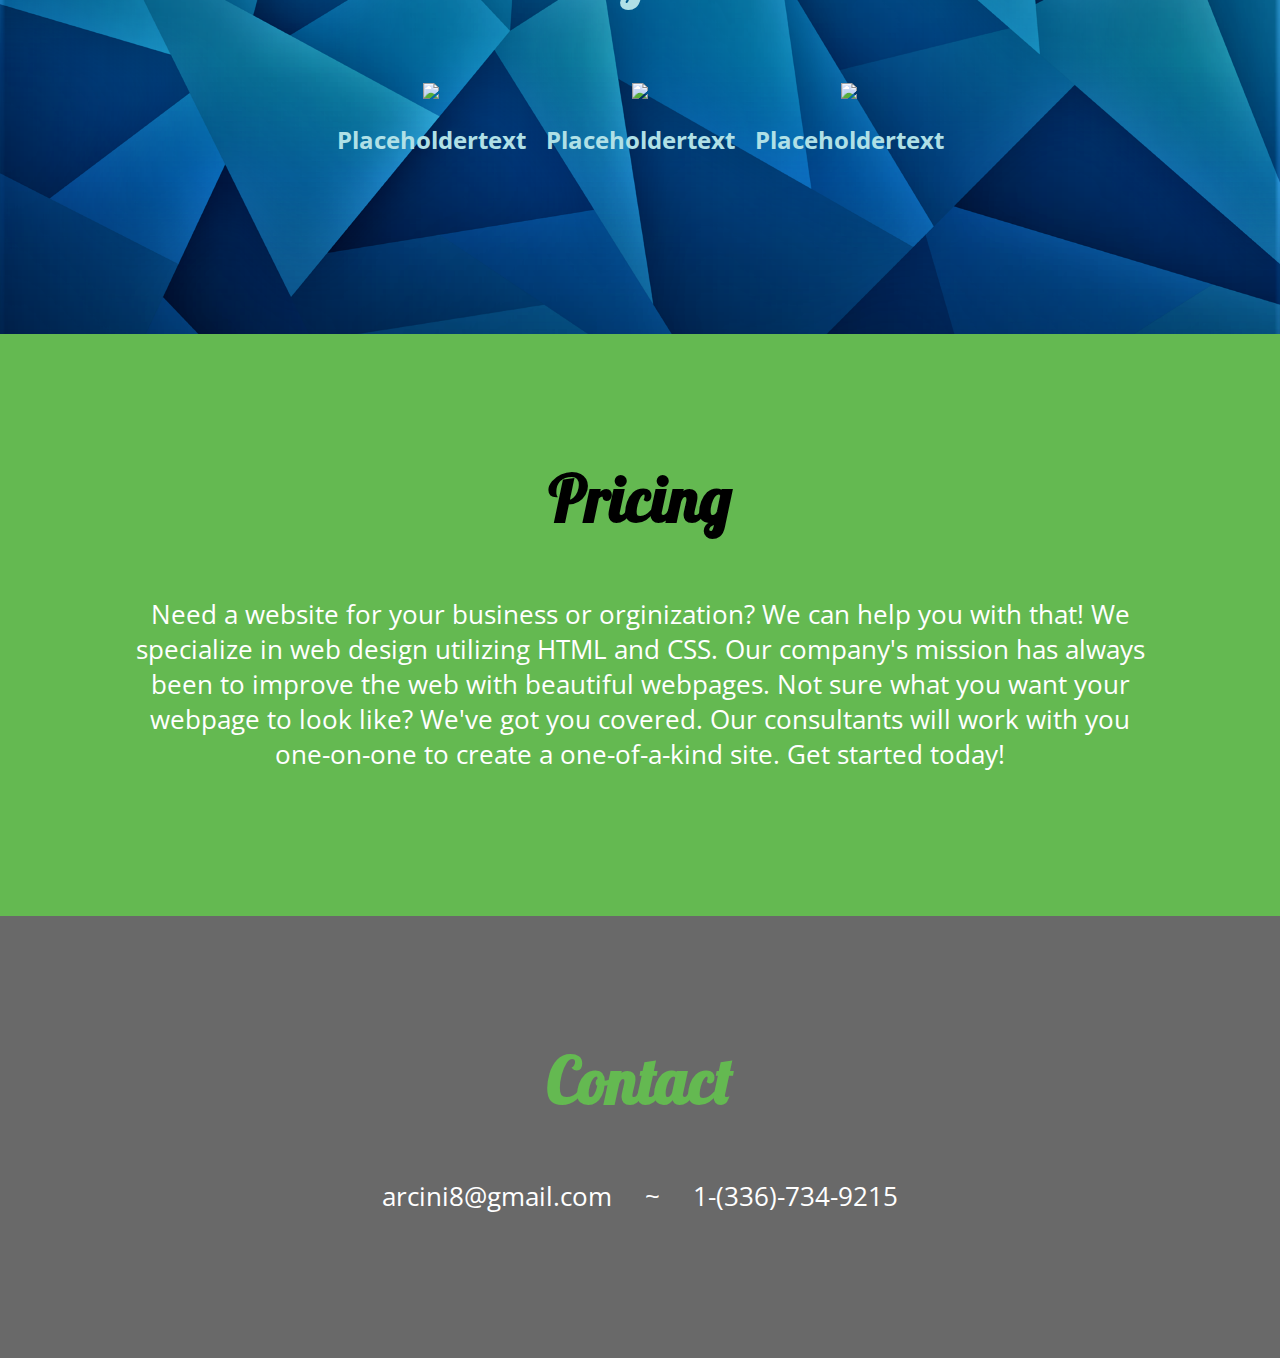
==== commit f6bf512d: "Update index.html" ====
--- a/index.html
+++ b/index.html
@@ -91,7 +91,7 @@
       <div class="contact-box" id='contact-box'>
         <div class="container">
           <h2 id='contact'>Contact</h2>
-          <p><span>arcini8@gmail.com</span><span>1-(336)-734-9215</span></p>
+          <p><a href='mailto:arcini8@gmail.com'><span>arcini8@gmail.com</span></a><span> ~ </span><a href='tel:13367349215'><span>1-(336)-734-9215</span></a></p>
         </div>
       </div>
     </div>
--- a/style.css
+++ b/style.css
@@ -128,7 +128,7 @@
 }
 
 .contact-box span {
-    margin: 0 1.5em;
+    margin: 0 .5em;
     color: #FFF;
 }
 
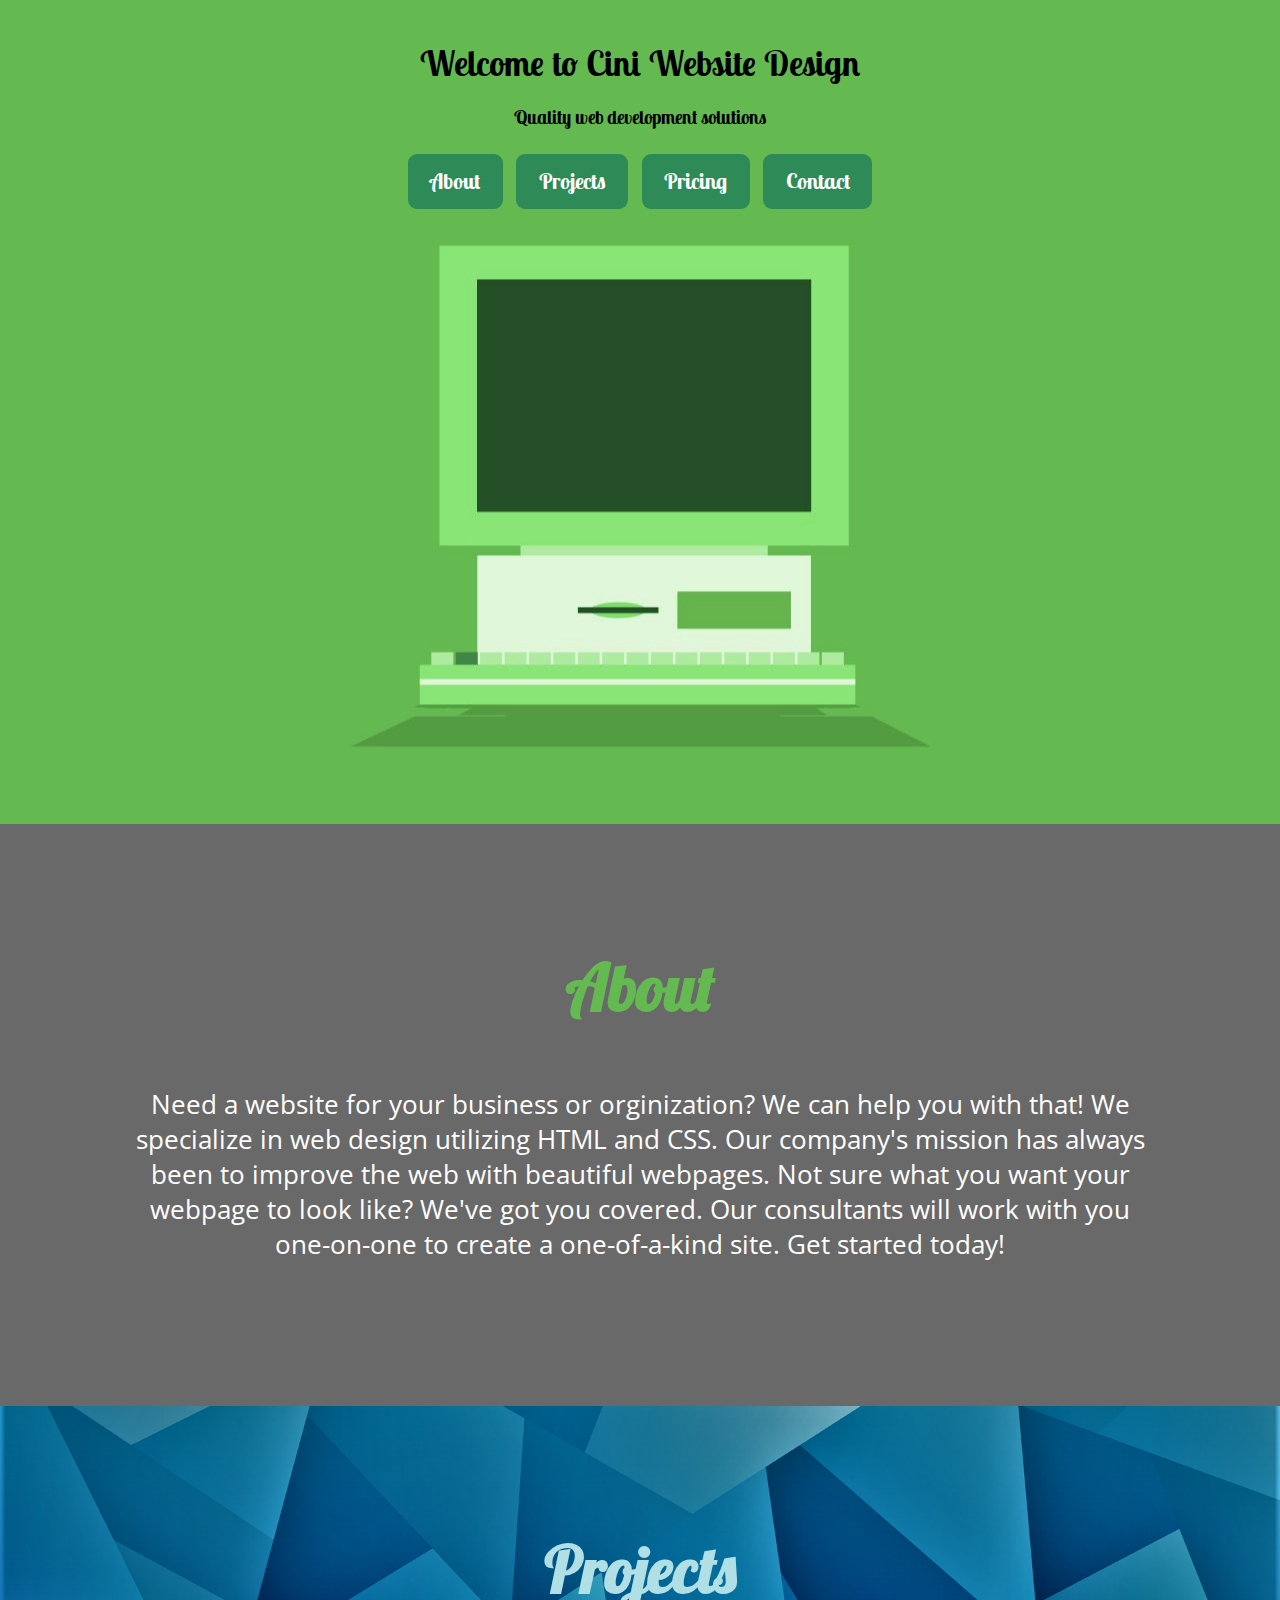
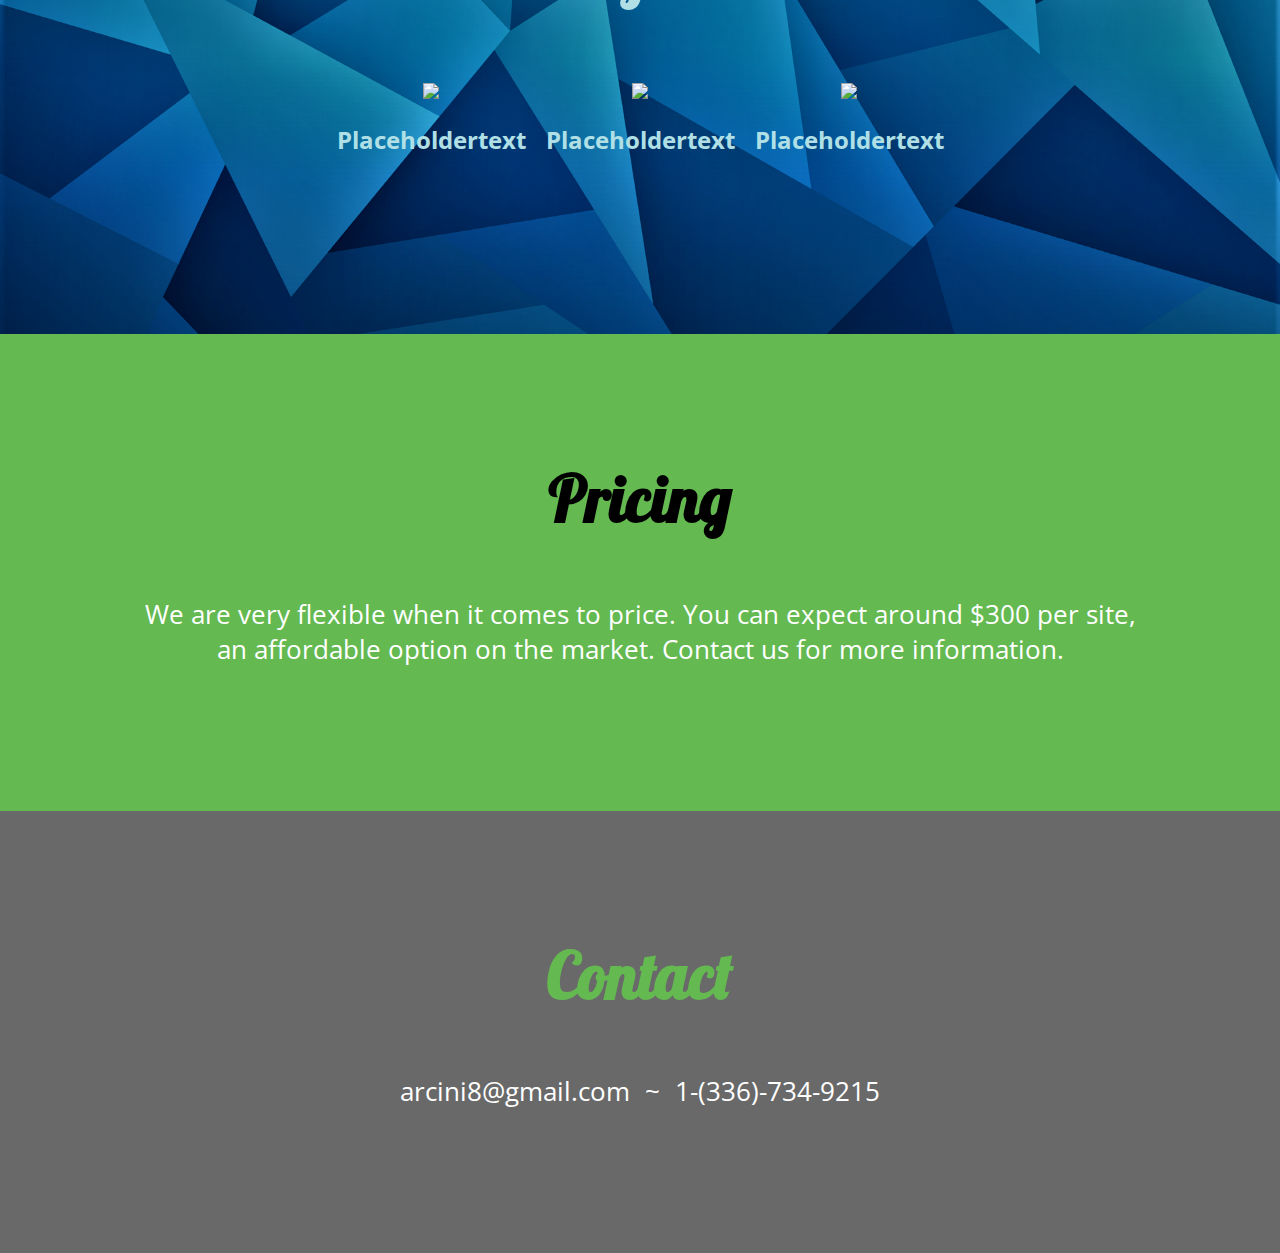
==== commit 4b19d610: "Update index.html" ====
--- a/index.html
+++ b/index.html
@@ -83,7 +83,7 @@
       <div class="pricing-box" id='pricing-box'>
         <div class="container">
           <h2 id='pricing'>Pricing</h2>
-          <p>Need a website for your business or orginization? We can help you with that! We specialize in web design utilizing HTML and CSS. Our company's mission has always been to improve the web with beautiful webpages. Not sure what you want your webpage to look like? We've got you covered. Our consultants will work with you one-on-one to create a one-of-a-kind site. Get started today!</p>
+          <p>We are very flexible when it comes to price. You can expect around $300 per site, an affordable option on the market. Contact us for more information.</p>
         </div>
       </div>
     </div>
@@ -91,7 +91,7 @@
       <div class="contact-box" id='contact-box'>
         <div class="container">
           <h2 id='contact'>Contact</h2>
-          <p><a href='mailto:arcini8@gmail.com'><span>arcini8@gmail.com</span></a><span> ~ </span><a href='tel:13367349215'><span>1-(336)-734-9215</span></a></p>
+          <p><a href='mailto:arcini8@gmail.com'><span>arcini8@gmail.com</span></a><span>~</span><a href='tel:13367349215'><span>1-(336)-734-9215</span></a></p>
         </div>
       </div>
     </div>
--- a/style.css
+++ b/style.css
@@ -128,7 +128,7 @@
 }
 
 .contact-box span {
-    margin: 0 .5em;
+    margin: 0 .3em;
     color: #FFF;
 }
 
